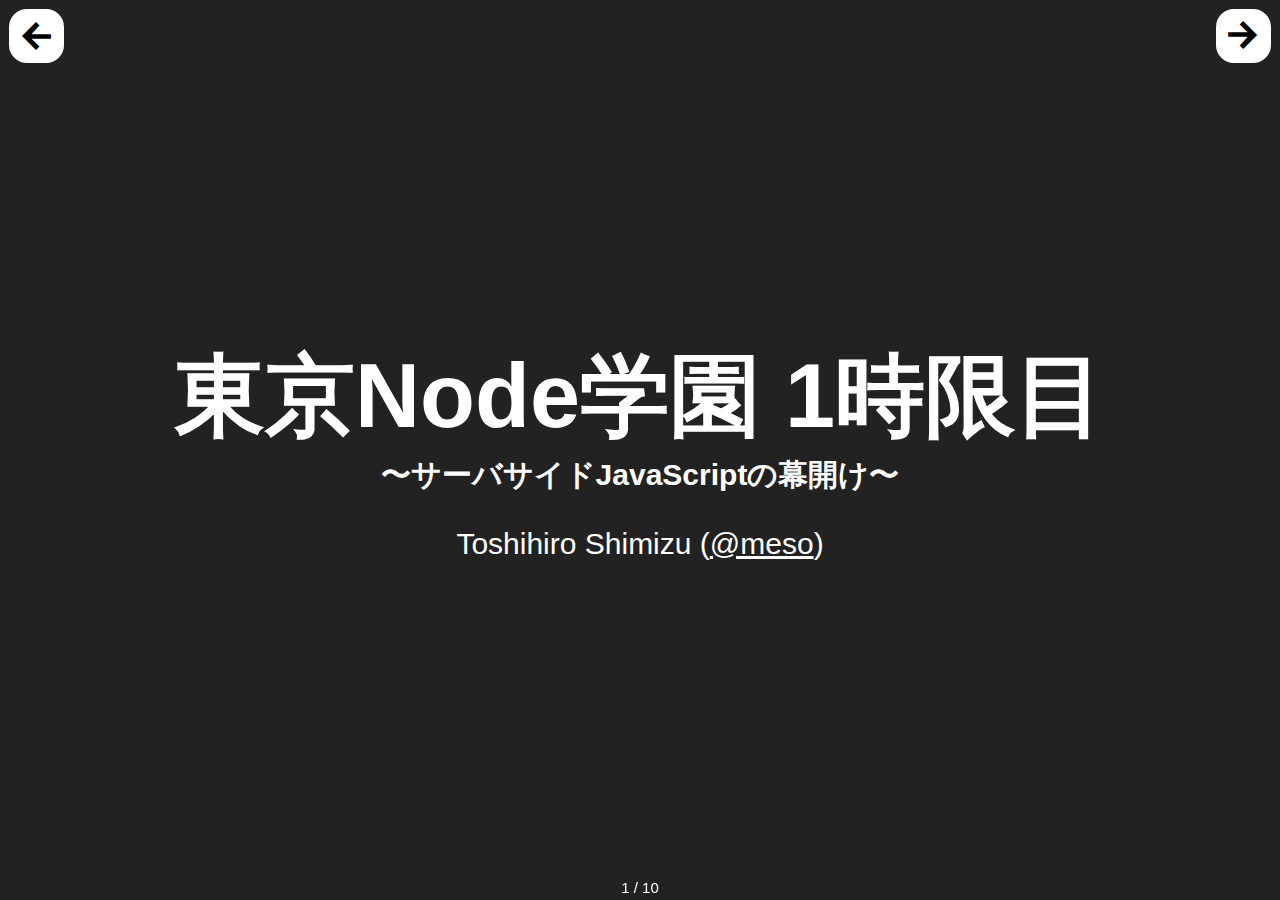
==== public/index.html @ 7995ea26 "Running on Express" ====
<!DOCTYPE html>
<html>
<head>
<meta charset="utf-8" />
<title>東京Node学園 1時限目</title>
<link rel="stylesheet" href="stylesheets/common.css">
<script src="javascripts/jquery.js"></script>
<script src="javascripts/jquery.presentation.js"></script>
</head>
<body>


  <div class="mod-page top">
    <div>
      <h1>東京Node学園 1時限目</h1>
      <h2>〜サーバサイドJavaScriptの幕開け〜</h2>
      <p>Toshihiro Shimizu (<a href="http://twitter.com/meso">@meso</a>)</p>
    </div>
  </div>

  <div class="mod-page plain">
    <div>
      <h2>ご挨拶</h2>
      <h3>自己紹介</h3>
      <ul>
        <li>Node.js 日本ユーザグループ 代表</li>
        <li>Twitter: <a href="http://twitter.com/meso">meso</a></li>
        <li>Hatena: <a href="http://d.hatena.ne.jp/t_43z">t_43z</a></li>
        <li>Work: dwango</li>
        <li>Community: java-ja, etc.</li>
      </ul>
    </div>
  </div>

  <div class="mod-page shout">
    <div>
      <p>5分でわかるNode.js</p>
    </div>
  </div>

  <div class="mod-page plain">
    <div>
      <h2>Node.jsとは何か</h2>
      <p>「Node.jsとは何か」でググって<a href="http://twitter.com/bad_at_math">@bad_at_math</a>の<a href="http://d.hatena.ne.jp/badatmath/20101020/1287587240">ブログエントリ</a>を読むべし</p>
      <h3>ポイントは以下の3点</h3>
      <ul>
        <li>「Ryan Dahlの目指したもの」</li>
        <li>「それをどのように実現したか」</li>
        <li>「なぜJavaScriptなのか」</li>
      </ul>
    </div>
  </div>

  <div class="mod-page plain">
    <div>
      <h2>Ryan Dahlの目指したもの</h2>
      <ul>
        <li>Node's goal is to provide an easy way to build scalable network programs.</li>
        <li>Nodeの目的は、スケーラブルなネットワークプログラムを作成する簡単な方法を提供することです</li>
      </ul>
      <h3>なぜこれを目指す必要があったのか</h3>
      <ul>
        <li>現状の手法に問題があったから</li>
      </ul>
      <h3>その問題とは</h3>
      <ul>
        <li>C10K問題</li>
      </ul>
    </div>
  </div>

  
  <div class="mod-page plain">
    <div>
      <h2>それをどのように実現したか</h2>
      <ul>
        <li>Evented I/O</li>
        <li>イベント駆動I/O</li>
      </ul>
      <h3>イベント駆動I/Oって何？</h3>
      <ul>
        <li>中身はI/O用イベントループ制御ライブラリlibevと非同期I/Oライブラリlibeio</li>
        <li>シングルスレッドでイベントループをまわす</li>
      </ul>
      <h3>なんでそれを使うと問題を解決できるの？</h3>
      <ul>
        <li>リクエストごとにリソース（スレッド/メモリ/プロセス）を確保せずに済む</li>
        <li>1つのリクエストのI/O待ちをしてる間に他のリクエストをさばける(次ページ参照)</li>
      </ul>
      <h3>この解決法って目新しいの？</h3>
      <ul>
        <li>特に新しいわけではない</li>
        <li>EventMachine(Ruby), Twisted(Python), AnyEvent(Perl)</li>
      </ul>
    </div>
  </div>

  <div class="mod-page plain">
    <div>
      <h2>I/O待ちのコスト(サイクル)</h2>
      <table>
        <tr><td>CPU L1キャッシュ</td><td>: 3</td></tr>
        <tr><td>CPU L2キャッシュ</td><td>: 14</td></tr>
        <tr><td>メモリ</td><td>: 250</td></tr>
        <tr><td>ディスク</td><td>: 41,000,000</td></tr>
        <tr><td>ネットワーク</td><td>: 240,000,000</td></tr>
      </table>
    </div>
  </div>

  
  <div class="mod-page plain">
    <div>
      <h2>なぜJavaScriptなのか</h2>
      <ul>
        <li>JavaScriptはシングルスレッドモデルである</li>
        <li>JavaScriptはイベントループという仕組みを持っている</li>
        <li>JavaScriptの仕様(ECMA-262)には標準入出力が含まれていない</li>
      </ul>
      <h3>標準入出力がなかったらなんでいいの？</h3>
      <ul>
        <li>既存のI/Oライブラリ等が存在しない</li>
        <li>すなわち0からすべてブロックしないライブラリを作り上げる必要がある</li>
        <li>逆に言うとブロックするかどうかを気にする必要がない世界が実現される</li>
      </ul>
      <h3>JavaScriptにした恩恵って他にあるの？</h3>
      <ul>
        <li>ユーザベースの拡大（仮にErlangだったとしたら...）</li>
        <li>ブラウザ戦争のおかげでV8が爆速</li>
      </ul>
    </div>
  </div>

  <div class="mod-page shout">
    <div>
      <p>Because nothing blocks, less-than-expert programmers are able to develop fast systems.</p>
    </div>
  </div>


<div class="mod-page"><div>
    それでは東京Node学園 1時限目をお楽しみください
</div></div>

<hr />

<ul class="mod-pager" id="pager"> <li id="pager-L"><a href="#">L</a></li> <li id="pager-R"><a href="#">R</a></li> </ul>
<p class="mod-pageNum" id="pageNum"> <span class="current" id="pageNum-current">0</span> / <span class="total" id="pageNum-total">0</span> </p>
</body>
</html>
---- public/stylesheets/common.css ----
@charset "utf-8";
/**
 * reset
 */
	html, body, div, span, object, iframe,
	h1, h2, h3, h4, h5, h6, p, blockquote, pre,
	abbr, address, cite, code,
	del, dfn, em, img, ins, kbd, q, samp,
	small, strong, sub, sup, var,
	b, i,
	dl, dt, dd, ol, ul, li,
	fieldset, form, label, legend,
	table, caption, tbody, tfoot, thead, tr, th, td,
	article, aside, canvas, details, figcaption, figure, 
	footer, header, hgroup, menu, nav, section, summary,
	time, mark, audio, video {
		 margin:0;
		 padding:0;
		 border:0;
		 outline:0;
		 font-size:100%;
		 vertical-align:baseline;
		 background:transparent;
	}
	article,aside,canvas,details,figcaption,figure,
	footer,header,hgroup,menu,nav,section,summary { 
		 display:block;
	}
	del { text-decoration: line-through; }
	abbr[title], dfn[title] {
		 border-bottom:1px dotted #000;
		 cursor:help;
	}
	table {
		 border-collapse:collapse;
		 border-spacing:0;
	}
	hr{ display:none; }
	input, select { vertical-align:middle; }
	*{ list-style-type:none; }

/**
 * font-face
 */

	/*
		font "SYMBOL SIGNS" was designed by Sander Baumann
		http://www.fontsquirrel.com/fonts/Symbol-Signs
	*/
	@font-face {
		font-family: 'SymbolSignsBasisset';
		src: local('Symbol Signs Basis set'), local('SymbolSigns-Basisset'), url('../fonts/symbol-signs.ttf') format('truetype');
	}

/**
 * base
 */
	html,body{
		/* necessary to enable bg gradient? */
		overflow:hidden;
		width:100%;
		height:100%;
		font-size:30px;
		line-height:1.3;
		background:#000;
		color:#fff;
		font-family: Arial, Helvetica, sans-serif;
	}
	a{
		color:#fff;
	}

	/*
		erase all styles about elems not in view
		this seems to increase performance
	*/
	div.page:not(.onView),
	div.page:not(.onView) *{
		display:none !important;
		background:none !important;
		border:none !important;
		border-radius:none !important;
		transition:none !important;
		-webkit-transition:none !important;
		-webkit-background-size: auto !important;
		float:none !important;
		-webkit-animation-name: none !important;
		-webkit-animation-iteration-count:0 !important;
	}

/**
 * modules for $.presentation
 */
	/**
	 * .mod-pager
	 */
	@-webkit-keyframes 'pagerReveal' {
		from{ opacity:1; }
		to{ opacity:0; }
	}
	.mod-pager{
		position:fixed;
		z-index:9999;
		top:0;
		left:0;
		right:0;
		height:1.75em;
		text-align:center;
		font-family: 'SymbolSignsBasisset', sans-serif;
		font-size:1.5em;
		opacity:0;
		transition:opacity .3s;
		-o-transition:opacity .3s;
		-moz-transition:opacity .3s;
		-webkit-transition:opacity .3s;
		-ms-filter: "progid:DXImageTransform.Microsoft.Alpha(Opacity=0)";
		-webkit-animation-name: 'pagerReveal';
		-webkit-animation-iteration-count:1;
		-webkit-animation-duration:1s;
	}
	.mod-pager:hover{
		opacity:1;
		-ms-filter: "progid:DXImageTransform.Microsoft.Alpha(Opacity=100)";
	}
		.mod-pager li{
			position:absolute;
			top:0;
		}
		.mod-pager li#pager-L{
			left:0;
		}
		.mod-pager li#pager-R{
			right:0;
		}
			.mod-pager li a{
				line-height:1;
				text-decoration:none;
				float:left;
				color:#000;
				font-weight:bold;
				padding:0 .1em .2em .3em;
				text-decoration:none;
				background:rgb(255,255,255);
				border-radius:.4em;
				margin:.2em;
			}

	/**
	 * .mod-pageNum
	 */
	.mod-pageNum{
		position:fixed;
		z-index:9999;
		bottom:0;
		left:0;
		right:0;
		font-size:.5em;
		padding:0 0 .2em;
		text-align:center;
	}

	/**
	 * .mod-page
	 */
	.mod-page{
		position:fixed;
		left:0;
		top:0;
		width:100%;
		height:100%;
		display:table;
		background:#222;
	}
	.mod-page.transition{
		/* class "transition" will be attached by JavaSript */
		transition:all .5s;
		-o-transition:all .5s;
		-moz-transition:all .5s;
		-webkit-transition:all .5s;
	}
		.mod-page > div{
			display:table-cell;
			vertical-align:middle;
			text-align:center;
			padding:40px 60px;
		}
	.mod-page.center{
		opacity:1;
		left:0;
		top:0;
		transform:rotate(0deg);
		-webkit-transform:rotate(0deg);
		z-index:101;
	}
	.mod-page.left{
		left:-100%;
		top:20%;
		opacity:0;
		transform:rotate(-60deg) scale(.5) skew(60deg);
		-webkit-transform:rotate(-60deg) scale(.5) skew(60deg);
	}
	.mod-page.right{
		left:100%;
		top:20%;
		opacity:0;
		transform:rotate(60deg) scale(.5) skew(-60deg);
		-webkit-transform:rotate(60deg) scale(.5) skew(-60deg);
	}

	/**
	 * .mod-page.top
	 */
	.mod-page.top{
	}
		.mod-page.plain > div{
		}
			.mod-page.top h1{
				font-size:bold;
				font-size:3em;
			}
			.mod-page.top p{
				padding:1em 0 0;
			}

	/**
	 * .mod-page.plain
	 */
	.mod-page.plain{
	}
		.mod-page.plain > div{
			vertical-align:top;
			text-align:left;
		}
			.mod-page.plain h2{
				font-weight:bold;
				font-size:1.75em;
				padding:0 0 .5em;
			}
			.mod-page.plain p{
				padding:0 0 .75em;
			}
			.mod-page.plain ul{
				padding:0 0 .5em;
			}
				.mod-page.plain ul li{
					padding:0 0 .25em .1em;
					margin:0 0 0 1.75em;
					list-style-type:disc;
				}
			.mod-page.plain ol{
				padding:0 0 .5em;
			}
				.mod-page.plain ol li{
					padding:0 0 .25em .1em;
					margin:0 0 0 1.75em;
					list-style-type:decimal;
				}
			.mod-page.plain .sideImgR{
				float:right;
				margin:0 0 25px 30px;
			}

	/**
	 * .mod-page.shout
	 */
	.mod-page.shout{
	}
		.mod-page.shout > div{
		}
			.mod-page.shout p{
				font-size:2.5em;
				font-weight:bold;
			}
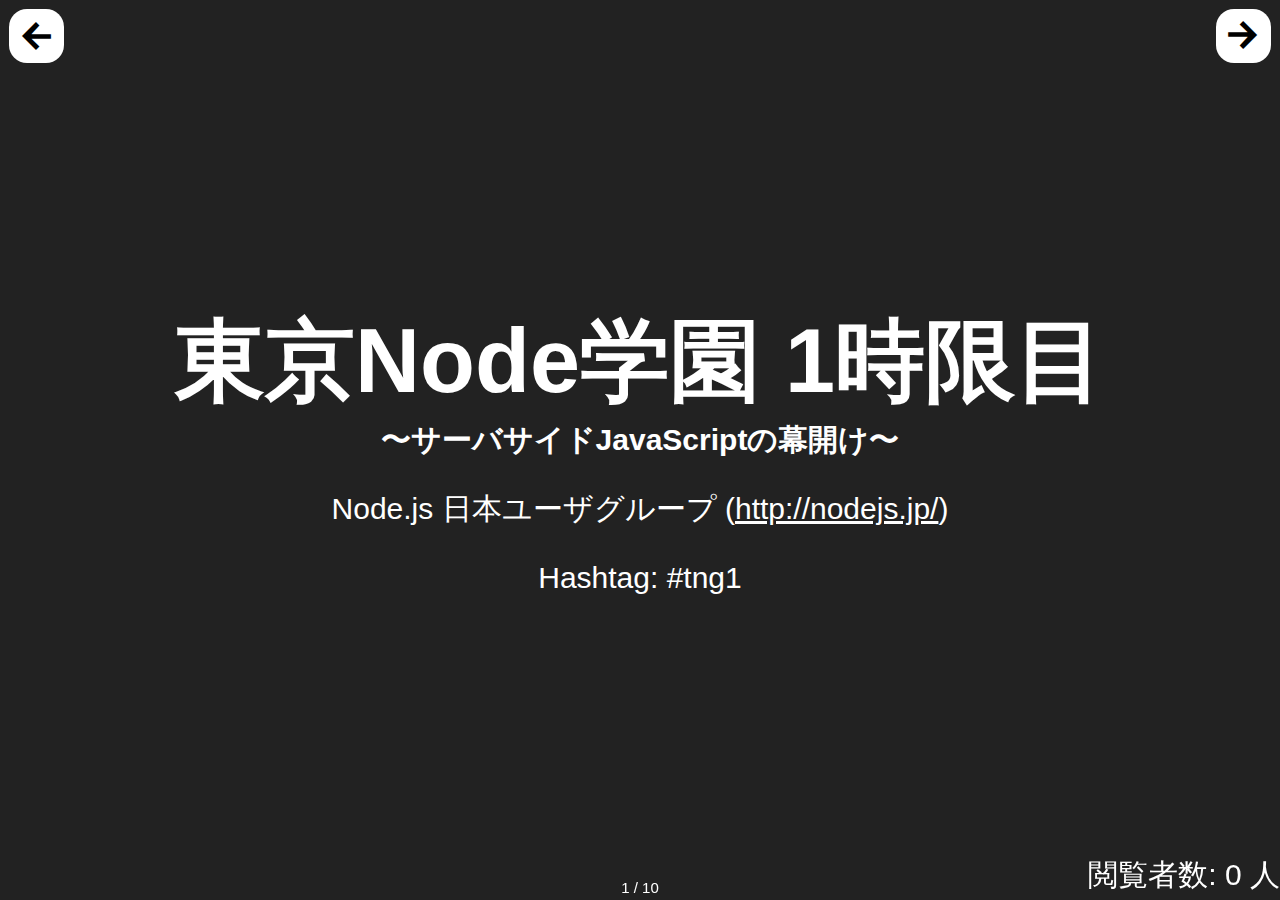
==== commit 3057f84e: "add viewer counter" ====
--- a/public/index.html
+++ b/public/index.html
@@ -6,6 +6,17 @@
 <link rel="stylesheet" href="stylesheets/common.css">
 <script src="javascripts/jquery.js"></script>
 <script src="javascripts/jquery.presentation.js"></script>
+<script src="/socket.io/socket.io.js"></script>
+<script type="text/javascript">
+  var socket = new io.Socket(null, {port: 3007});
+  socket.connect();
+  socket.on('message', function(message) {
+    console.log(message);
+    if (message.count) {
+      $('#count').text(message.count);
+    }
+  });
+</script>
 </head>
 <body>
 
@@ -14,7 +25,8 @@
     <div>
       <h1>東京Node学園 1時限目</h1>
       <h2>〜サーバサイドJavaScriptの幕開け〜</h2>
-      <p>Toshihiro Shimizu (<a href="http://twitter.com/meso">@meso</a>)</p>
+      <p>Node.js 日本ユーザグループ (<a href="http://nodejs.jp/">http://nodejs.jp/</a>)</p>
+      <p>Hashtag: #tng1</p>
     </div>
   </div>
 
@@ -146,5 +158,7 @@
 
 <ul class="mod-pager" id="pager"> <li id="pager-L"><a href="#">L</a></li> <li id="pager-R"><a href="#">R</a></li> </ul>
 <p class="mod-pageNum" id="pageNum"> <span class="current" id="pageNum-current">0</span> / <span class="total" id="pageNum-total">0</span> </p>
+<div class="mod-viewer" id="viewer">閲覧者数: <span id="count">0</span> 人</div>
+
 </body>
 </html>
--- a/public/stylesheets/common.css
+++ b/public/stylesheets/common.css
@@ -272,3 +272,15 @@
 				font-weight:bold;
 			}
 
+	.mod-viewer {
+		position:fixed;
+		z-index:9999;
+		bottom:0;
+		left:0;
+		right:0;
+		font-size: 1em;
+		padding:0 0 .2em;
+		text-align:right;
+	}
+
+
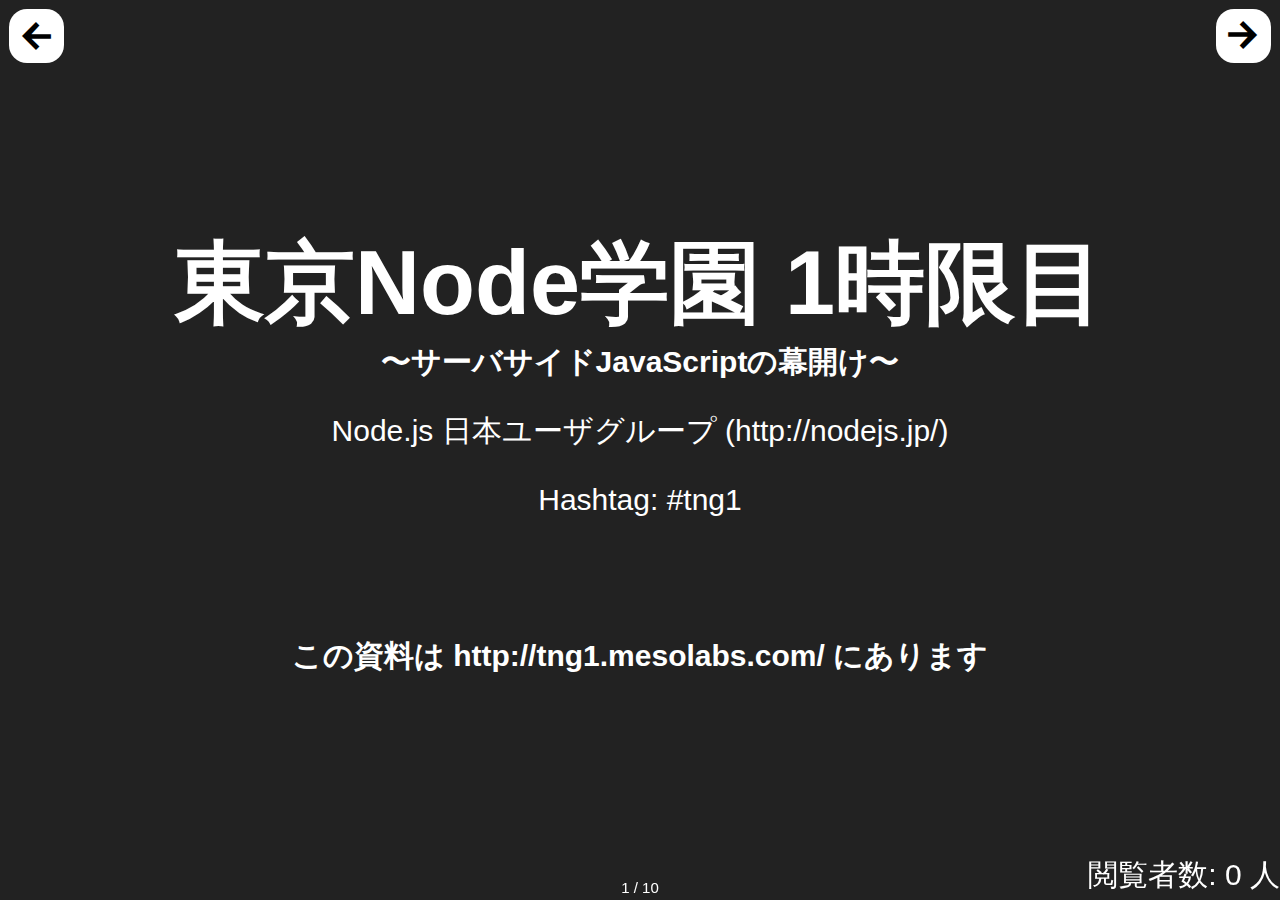
==== commit 0e086d25: "fix disign" ====
--- a/public/index.html
+++ b/public/index.html
@@ -25,8 +25,10 @@
     <div>
       <h1>東京Node学園 1時限目</h1>
       <h2>〜サーバサイドJavaScriptの幕開け〜</h2>
-      <p>Node.js 日本ユーザグループ (<a href="http://nodejs.jp/">http://nodejs.jp/</a>)</p>
+      <p>Node.js 日本ユーザグループ (http://nodejs.jp/)</p>
       <p>Hashtag: #tng1</p>
+      <br /><br /><br />
+      <h2>この資料は http://tng1.mesolabs.com/ にあります</h2>
     </div>
   </div>
 
@@ -67,7 +69,7 @@
     <div>
       <h2>Ryan Dahlの目指したもの</h2>
       <ul>
-        <li>Node's goal is to provide an easy way to build scalable network programs.</li>
+        <li>Node's goal is to provide <span style="color: yellow">an easy way</span> to build scalable network programs.</li>
         <li>Nodeの目的は、スケーラブルなネットワークプログラムを作成する簡単な方法を提供することです</li>
       </ul>
       <h3>なぜこれを目指す必要があったのか</h3>
@@ -145,7 +147,7 @@
 
   <div class="mod-page shout">
     <div>
-      <p>Because nothing blocks, less-than-expert programmers are able to develop fast systems.</p>
+      <p>Because nothing blocks, <span style="color: yellow;">less-than-expert</span> programmers are able to develop fast systems.</p>
     </div>
   </div>
 
